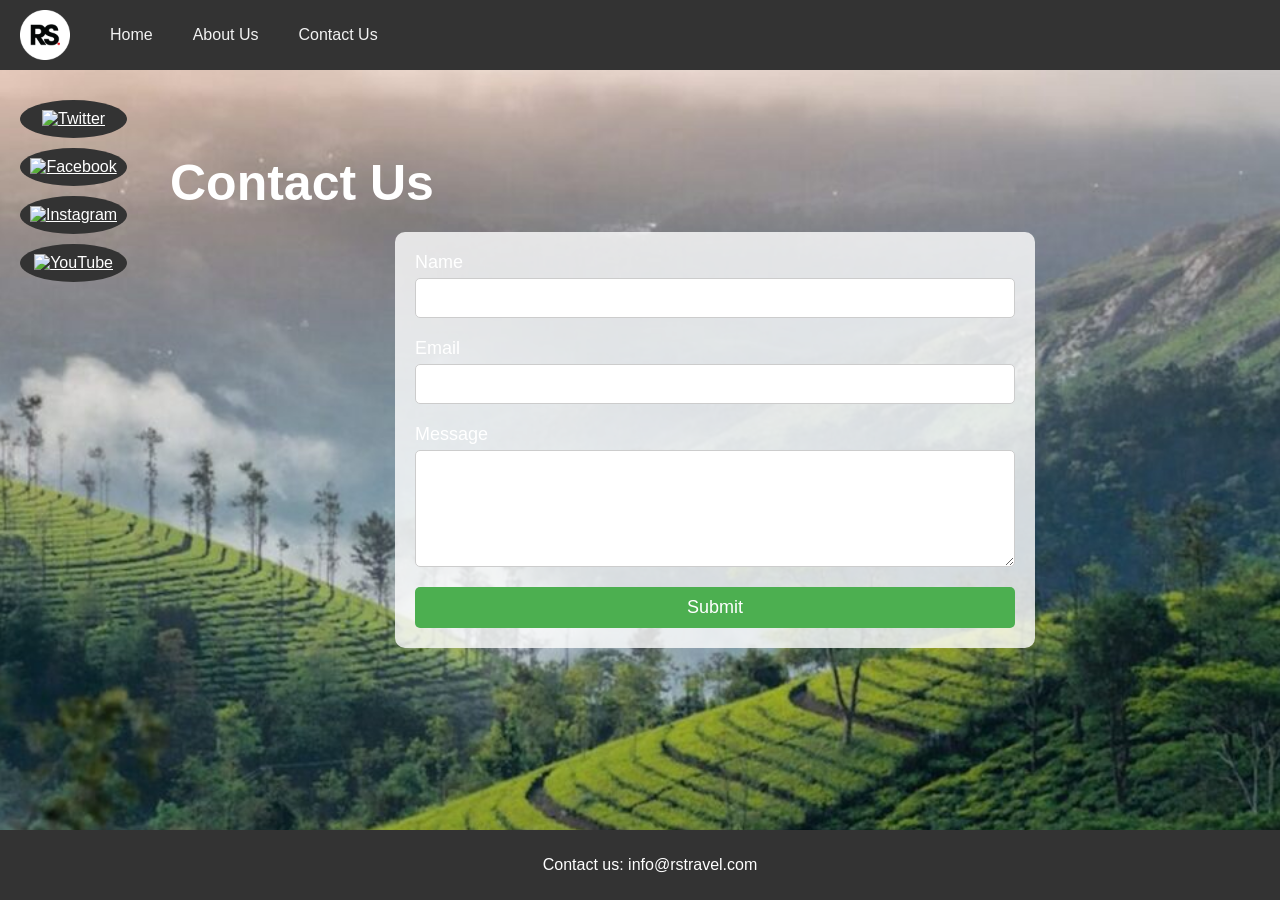
==== contact.html @ b2c0f188 "Adding RS Travel Recommandation" ====
<!DOCTYPE html>
<html lang="en">
<head>
    <meta charset="UTF-8">
    <meta name="viewport" content="width=device-width, initial-scale=1.0">
    <title>Contact - RS. Travel Recommendation</title>
    <link rel="stylesheet" href="travel_recommendation.css">
</head>
<body>
    <div class="navbar">
        <img src="images/RS-white.png" alt="RS. Travel Logo" class="logo">
        <a href="home.html">Home</a>
        <a href="about.html">About Us</a>
        <a href="contact.html">Contact Us</a>
    </div>

    <div class="social-icons">
        <a href="https://www.x.com"><img src="x_icon.svg" alt="Twitter"></a>
        <a href="https://www.facebook.com"><img src="facebook_icon.svg" alt="Facebook"></a>
        <a href="https://www.instagram.com"><img src="instagram_icon.svg" alt="Instagram"></a>
        <a href="https://www.youtube.com"><img src="youtube_icon.svg" alt="YouTube"></a>
    </div>
    
 <div class="content contact">
        <h1>Contact Us</h1>
        <div class="form-container">
            <form action="/submit_contact_form" method="post">
                <label for="name">Name</label>
                <input type="text" id="name" name="name" required>

                <label for="email">Email</label>
                <input type="email" id="email" name="email" required>

                <label for="message">Message</label>
                <textarea id="message" name="message" rows="5" required></textarea>

                <button type="submit">Submit</button>
            </form>
        </div>
    </div>

    <div class="footer">
        <p>Contact us: info@rstravel.com</p>
    </div>
</body>
</html>
---- travel_recommendation.css ----
body {
    font-family: Arial, sans-serif;
    margin: 0;
    padding: 0;
    background: url('images/your-background-image.jpg') no-repeat center center fixed;
    background-size: cover;
}
.navbar {
    background-color: #333;
    overflow: hidden;
    position: fixed;
    top: 0;
    width: 100%;
    z-index: 1;
    display: flex;
    align-items: center;
    padding: 10px 20px;
}
.navbar .logo {
    height: 50px;
    margin-right: 20px;
}
.navbar a {
    display: block;
    color: #f2f2f2;
    text-align: center;
    padding: 14px 20px;
    text-decoration: none;
}
.navbar a:hover {
    background-color: #ddd;
    color: black;
}
.navbar .search-container {
    margin-left: auto;
    margin-right: 25px;
    display: flex;
    align-items: center;
}
.navbar input[type=text], .navbar button {
    padding: 8px;
    margin-top: 8px;
    margin-right: 5px;
    font-size: 17px;
    border: none;
    border-radius: 3px;
}
.navbar button {
    background-color: #4CAF50;
    color: white;
}
.social-icons {
    position: fixed;
    left: 20px;
    top: 100px;
    z-index: 2;
}
.social-icons a {
    display: block;
    margin-bottom: 10px;
    padding: 10px;
    background-color: #333;
    color: white;
    text-align: center;
    border-radius: 50%;
}
.social-icons a img {
    width: 30px;
    height: 30px;
}
.content {
    padding: 20px;
    margin-left: 150px;
    margin-top: 100px;
    text-align: left;
    color: white;
    z-index: 0;
    position: relative;
}
.content h1 {
    font-size: 50px;
    margin-bottom: 20px;
}
.content p {
    font-size: 20px;
    max-width: 600px;
}
.about h1 {
    font-size: 50px;
    margin-bottom: 20px;
}
.about p {
    font-size: 18px;
    margin-bottom: 15px;
}
.team-section {
    margin-top: 40px;
}
.team-section h2 {
    font-size: 35px;
    margin-bottom: 20px;
}
.team-member {
    display: inline-block;
    width: 30%;
    text-align: center;
    margin-right: 3.33%;
}
.team-member img {
    width: 150px;
    height: 150px;
    border-radius: 50%;
    margin-bottom: 10px;
}
.team-member h3 {
    margin: 10px 0 5px 0;
    font-size: 22px;
}
.team-member p {
    margin: 0;
    font-size: 18px;
}
.form-container {
    background-color: rgba(255, 255, 255, 0.8);
    padding: 20px;
    border-radius: 10px;
    max-width: 600px;
    margin: auto;
}
.form-container form {
    display: flex;
    flex-direction: column;
}
.form-container label {
    font-size: 18px;
    margin-bottom: 5px;
}
.form-container input[type=text],
.form-container input[type=email],
.form-container textarea {
    padding: 10px;
    margin-bottom: 20px;
    border: 1px solid #ccc;
    border-radius: 5px;
    font-size: 16px;
}
.form-container button {
    padding: 10px;
    background-color: #4CAF50;
    color: white;
    border: none;
    border-radius: 5px;
    font-size: 18px;
    cursor: pointer;
}
.form-container button:hover {
    background-color: #45a049;
}
.results-container {
    display: flex;
    flex-wrap: wrap;
    margin-top: 20px;
}
.result-item {
    width: 45%;
    margin: 2.5%;
    padding: 15px;
    background-color: #fff;
    border-radius: 8px;
    box-shadow: 0 4px 8px rgba(0,0,0,0.1);
}
.result-item img {
    width: 100%;
    border-radius: 8px;
}
.result-item h3 {
    margin-top: 10px;
    font-size: 24px;
}
.result-item p {
    font-size: 16px;
    margin: 10px 0;
}
.result-item button {
    background-color: #4CAF50;
    color: white;
    border: none;
    padding: 10px 20px;
    border-radius: 5px;
    cursor: pointer;
}
.result-item button:hover {
    background-color: #45a049;
}
.footer {
    position: fixed;
    left: 0;
    bottom: 0;
    width: 100%;
    background-color: #333;
    color: white;
    text-align: center;
    padding: 10px;
}
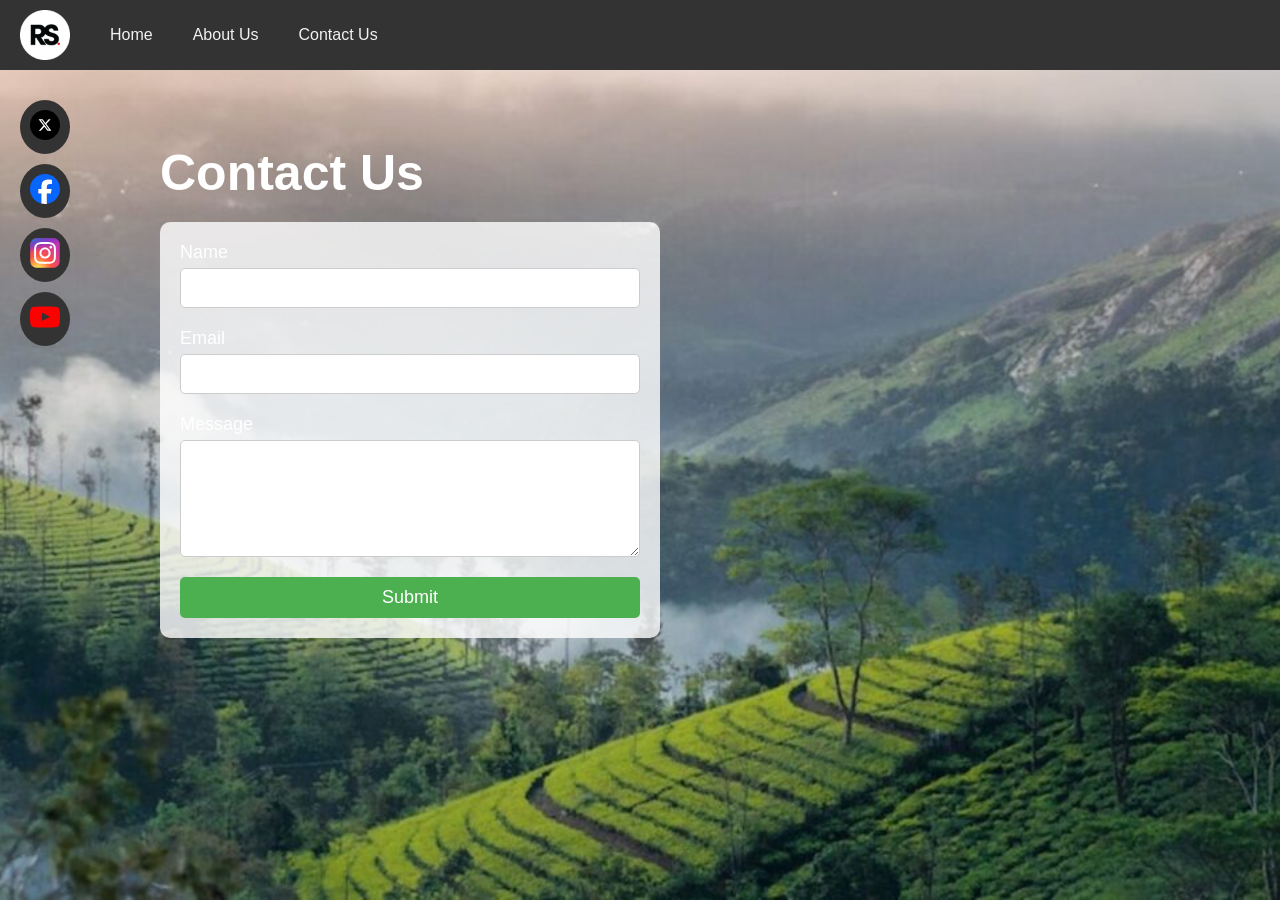
==== commit 79cffbdf: "Final files" ====
--- a/contact.html
+++ b/contact.html
@@ -15,10 +15,10 @@
     </div>
 
     <div class="social-icons">
-        <a href="https://www.x.com"><img src="x_icon.svg" alt="Twitter"></a>
-        <a href="https://www.facebook.com"><img src="facebook_icon.svg" alt="Facebook"></a>
-        <a href="https://www.instagram.com"><img src="instagram_icon.svg" alt="Instagram"></a>
-        <a href="https://www.youtube.com"><img src="youtube_icon.svg" alt="YouTube"></a>
+        <a href="https://www.x.com"><img src="images/x_icon.svg" alt="Twitter"></a>
+        <a href="https://www.facebook.com"><img src="images/facebook_icon.svg" alt="Facebook"></a>
+        <a href="https://www.instagram.com"><img src="images/instagram_icon.svg" alt="Instagram"></a>
+        <a href="https://www.youtube.com"><img src="images/youtube_icon.svg" alt="YouTube"></a>
     </div>
     
  <div class="content contact">
@@ -38,9 +38,6 @@
             </form>
         </div>
     </div>
-
-    <div class="footer">
-        <p>Contact us: info@rstravel.com</p>
-    </div>
+    
 </body>
 </html>
--- a/travel_recommendation.css
+++ b/travel_recommendation.css
@@ -69,7 +69,8 @@
     height: 30px;
 }
 .content {
-    padding: 20px;
+    max-width: 500px;
+    padding: 10px;
     margin-left: 150px;
     margin-top: 100px;
     text-align: left;
@@ -79,11 +80,12 @@
 }
 .content h1 {
     font-size: 50px;
+    
     margin-bottom: 20px;
 }
 .content p {
     font-size: 20px;
-    max-width: 600px;
+    max-width: 500px;
 }
 .about h1 {
     font-size: 50px;
@@ -159,8 +161,10 @@
 .results-container {
     display: flex;
     flex-wrap: wrap;
-    margin-top: 20px;
-}
+    justify-content: flex-end; /* Aligns items to the right */
+    align-items: flex-start; /* Aligns items to the top */
+}
+
 .result-item {
     width: 45%;
     margin: 2.5%;
